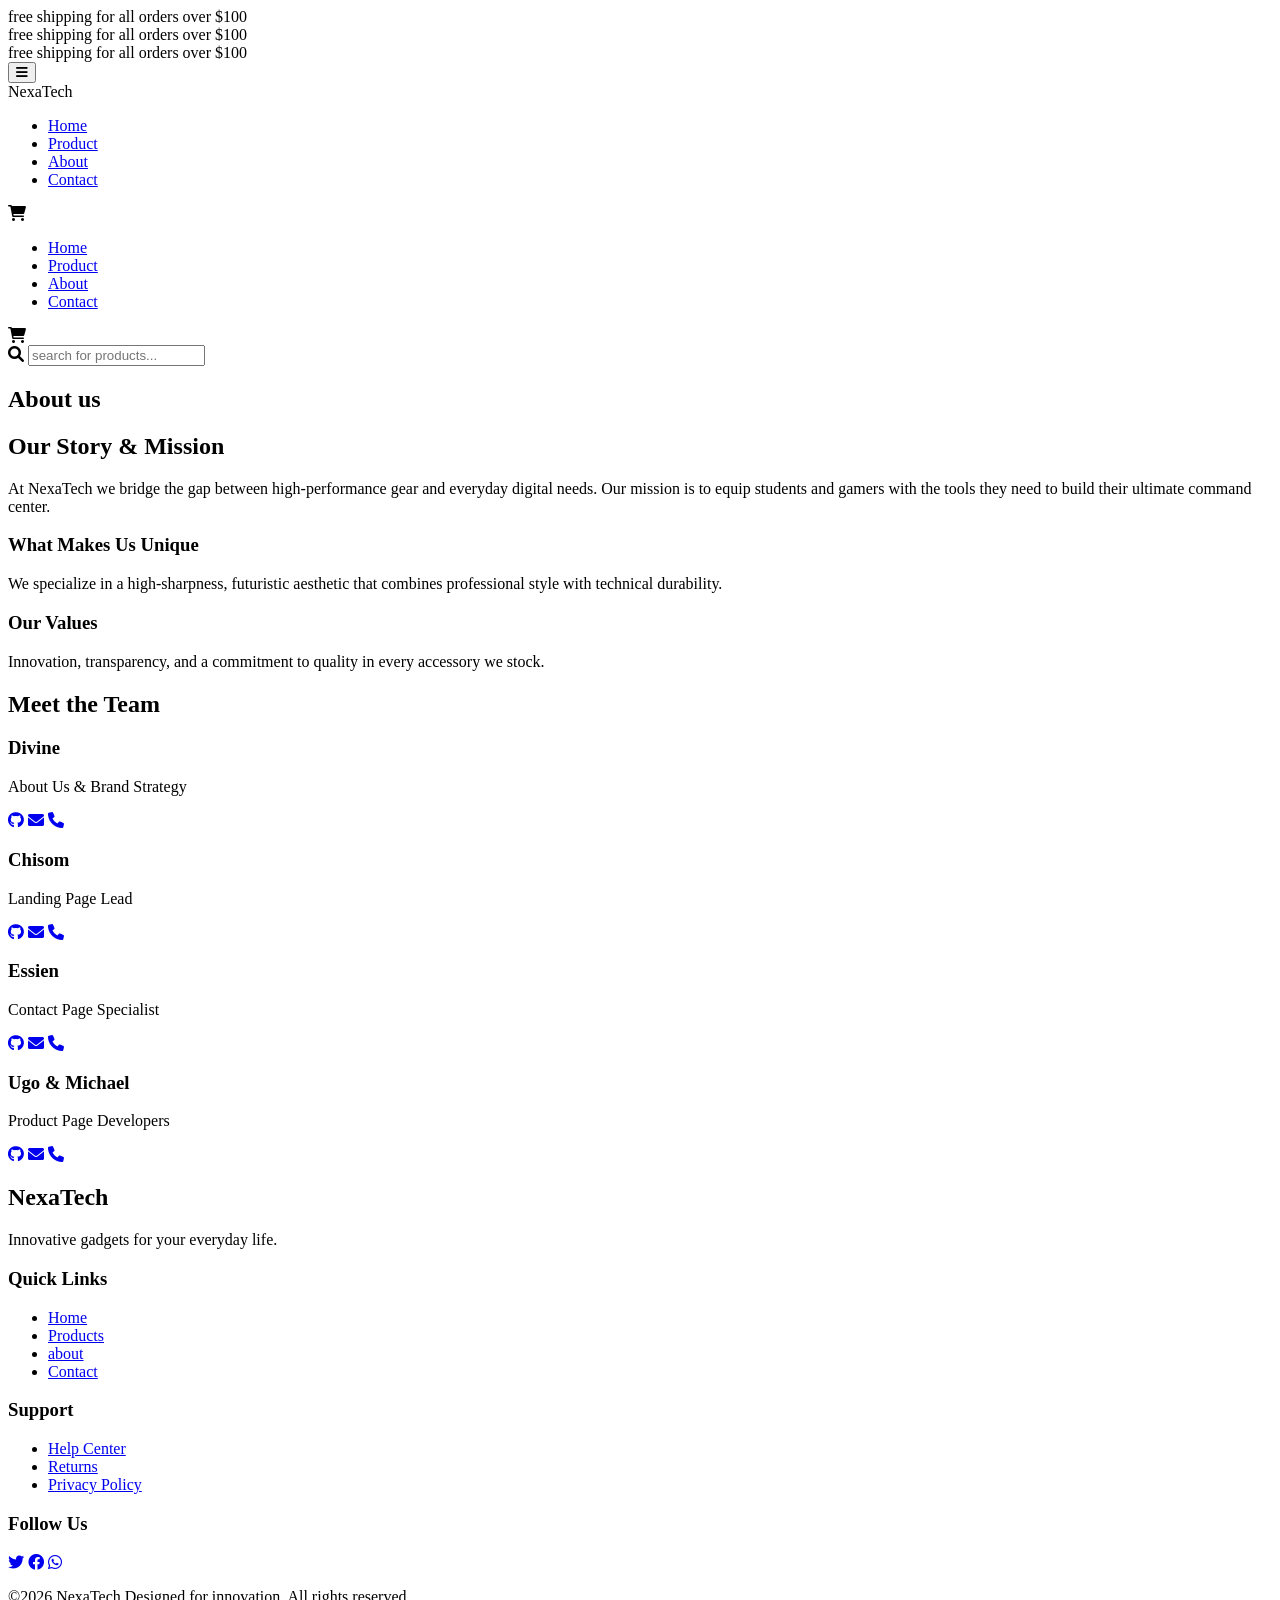
==== about.html @ 60d642ad "added about page with its section/styled them" ====
<!DOCTYPE html>
<html lang="en">
<head>
    <meta charset="UTF-8">
    <meta name="viewport" content="width=device-width, initial-scale=1.0">
    <title>About Us</title>
    
    <link rel="preconnect" href="https://fonts.googleapis.com">
    <link rel="preconnect" href="https://fonts.gstatic.com" crossorigin>
    <link href="https://fonts.googleapis.com/css2?family=Poppins:ital,wght@0,100;0,200;0,300;0,400;0,500;0,600;0,700;0,800;0,900;1,100;1,200;1,300;1,400;1,500;1,600;1,700;1,800;1,900&display=swap" rel="stylesheet">

    
    <link rel="preconnect" href="https://fonts.googleapis.com">
    <link rel="preconnect" href="https://fonts.gstatic.com" crossorigin>
    <link href="https://fonts.googleapis.com/css2?family=Roboto:ital,wght@0,100..900;1,100..900&display=swap" rel="stylesheet">

    
    <link rel="stylesheet" href="https://cdnjs.cloudflare.com/ajax/libs/font-awesome/6.0.0/css/all.min.css">
    
    <link rel="stylesheet" href="./CSS/about.css">
</head>
<body>

    <main>
        <!-- top bar -->
    <article class="top-bar">
        <div>free shipping for all orders over $100</div>
        <div>free shipping for all orders over $100</div>
        <div>free shipping for all orders over $100</div>
    </article>

    <header>

        <nav>
            <div>
                <button>
                    <i class="fa-solid fa-bars"></i>
                </button>
            </div>
            <div class="logo">
                NexaTech
            </div>
            <ul class="mobile-nav-links">
                <li><a href="index.html"> Home </a></li>
                <li><a href="product.html">Product</a></li>
                <li><a href="about.html"> About </a></li>
                <li><a href="contact.hmtl">Contact</a></li>
            </ul>
            <div class="icons">
               <span><i class="fa-solid fa-cart-shopping"></i></span>
           </div>
       </nav>

       <nav>
            <ul class="desktop-nav-links">
                <li><a href="index.html"> Home </a></li>
                <li><a href="product.html">Product</a></li>
                <li><a href="about.html"> About </a></li>
                <li><a href="contact.hmtl">Contact</a></li>
            </ul>
            <div class="icons1">
               <span><i class="fa-solid fa-cart-shopping"></i></span>
           </div>
        </nav>

        <div class="search">
            <span><i class="fa-solid fa-magnifying-glass"></i></span>
            <input type="text" placeholder="search for products...">

        </div>
        
    </header>


        <!-- <header class="about-hero">
            <h1>About Us</h1>
        </header> -->

        <div class="container">
            <section class="container1">
                
                <h1> About us</h1>
            </section>
            <section class="content-block">
                <h2>Our Story & Mission</h2>
                <p>At NexaTech we bridge the gap between high-performance gear and everyday digital needs. Our mission is to equip students and gamers with the tools they need to build their ultimate command center.</p>
            </section>

            <section class="values-grid">
                <article class="card">
                    <h3>What Makes Us Unique</h3>
                    <p>We specialize in a high-sharpness, futuristic aesthetic that combines professional style with technical durability.</p>
                </article>
                <article class="card">
                    <h3>Our Values</h3>
                    <p>Innovation, transparency, and a commitment to quality in every accessory we stock.</p>
                </article>
            </section>

            <section class="team-section">
                <h2>Meet the Team</h2>
                <div class="team-grid">
                    
                    <div class="member">
                        <h3>Divine</h3>
                        <p>About Us & Brand Strategy</p>
                        <div class="social-links">
                            <a href="https://github.com/" target="_blank" aria-label="GitHub"><i class="fa-brands fa-github"></i></a>
                            <a href="mailto:divine@example.com" aria-label="Email"><i class="fa-solid fa-envelope"></i></a>
                            <a href="tel:+234000000000" aria-label="Phone"><i class="fa-solid fa-phone"></i></a>
                        </div>
                    </div>

                    <div class="member">
                        <h3>Chisom</h3>
                        <p>Landing Page Lead</p>
                        <div class="social-links">
                            <a href="#" target="_blank"><i class="fa-brands fa-github"></i></a>
                            <a href="mailto:chisom@example.com"><i class="fa-solid fa-envelope"></i></a>
                            <a href="tel:+234000000000"><i class="fa-solid fa-phone"></i></a>
                        </div>
                    </div>

                    <div class="member">
                        <h3>Essien</h3>
                        <p>Contact Page Specialist</p>
                        <div class="social-links">
                            <a href="#" target="_blank"><i class="fa-brands fa-github"></i></a>
                            <a href="mailto:essien@example.com"><i class="fa-solid fa-envelope"></i></a>
                            <a href="tel:+234000000000"><i class="fa-solid fa-phone"></i></a>
                        </div>
                    </div>

                    <div class="member">
                        <h3>Ugo & Michael</h3>
                        <p>Product Page Developers</p>
                        <div class="social-links">
                            <a href="#" target="_blank"><i class="fa-brands fa-github"></i></a>
                            <a href="mailto:team@example.com"><i class="fa-solid fa-envelope"></i></a>
                            <a href="tel:+234000000000"><i class="fa-solid fa-phone"></i></a>
                        </div>
                    </div>

                </div>
            </section>
        </div>
    </main>

                <!-- footer section -->
    <footer class="footer">

        <div class="footer-container">

            <div class="footer-col">
                <h2 class="logo">NexaTech</h2>
                <p>Innovative gadgets for your everyday life.</p>
            </div>

                <!--  Quick Links -->
            <div class="footer-col">
                <h3>Quick Links</h3>
                <ul>
                    <li><a href="index.html">Home</a></li>
                    <li><a href="product.html">Products</a></li>
                    <li><a href="about.html">about</a></li>
                    <li><a href="contact.html">Contact</a></li>
                </ul>
            </div>

            <!-- Support -->
            <div class="footer-col">
                <h3>Support</h3>
                <ul>
                    <li><a href="#">Help Center</a></li>
                    <li><a href="#">Returns</a></li>
                    <li><a href="#">Privacy Policy</a></li>
                </ul>
            </div>

            <!-- Social -->
            <div class="footer-col">
                <h3>Follow Us</h3>
                <div class="socials">
                    <a href="https://twitter.com" target="_blank">
                   <i class="fa-brands fa-twitter"></i></a>

                  <a href="https://facebook.com" target="_blank">
                  <i class="fa-brands fa-facebook"></i></a>

                  <a href="https://wa.me/2348012345678" target="_blank">
                  <i class="fa-brands fa-whatsapp"></i>
                  <a>
                </div>
            </div>

            <!--Bottom -->
            <div class="footer-bottom">
                <p>&copy;2026 NexaTech.Designed for innovation. All rights reserved.</p>
            </div>

        </div>
    </footer>

</body>
</html>
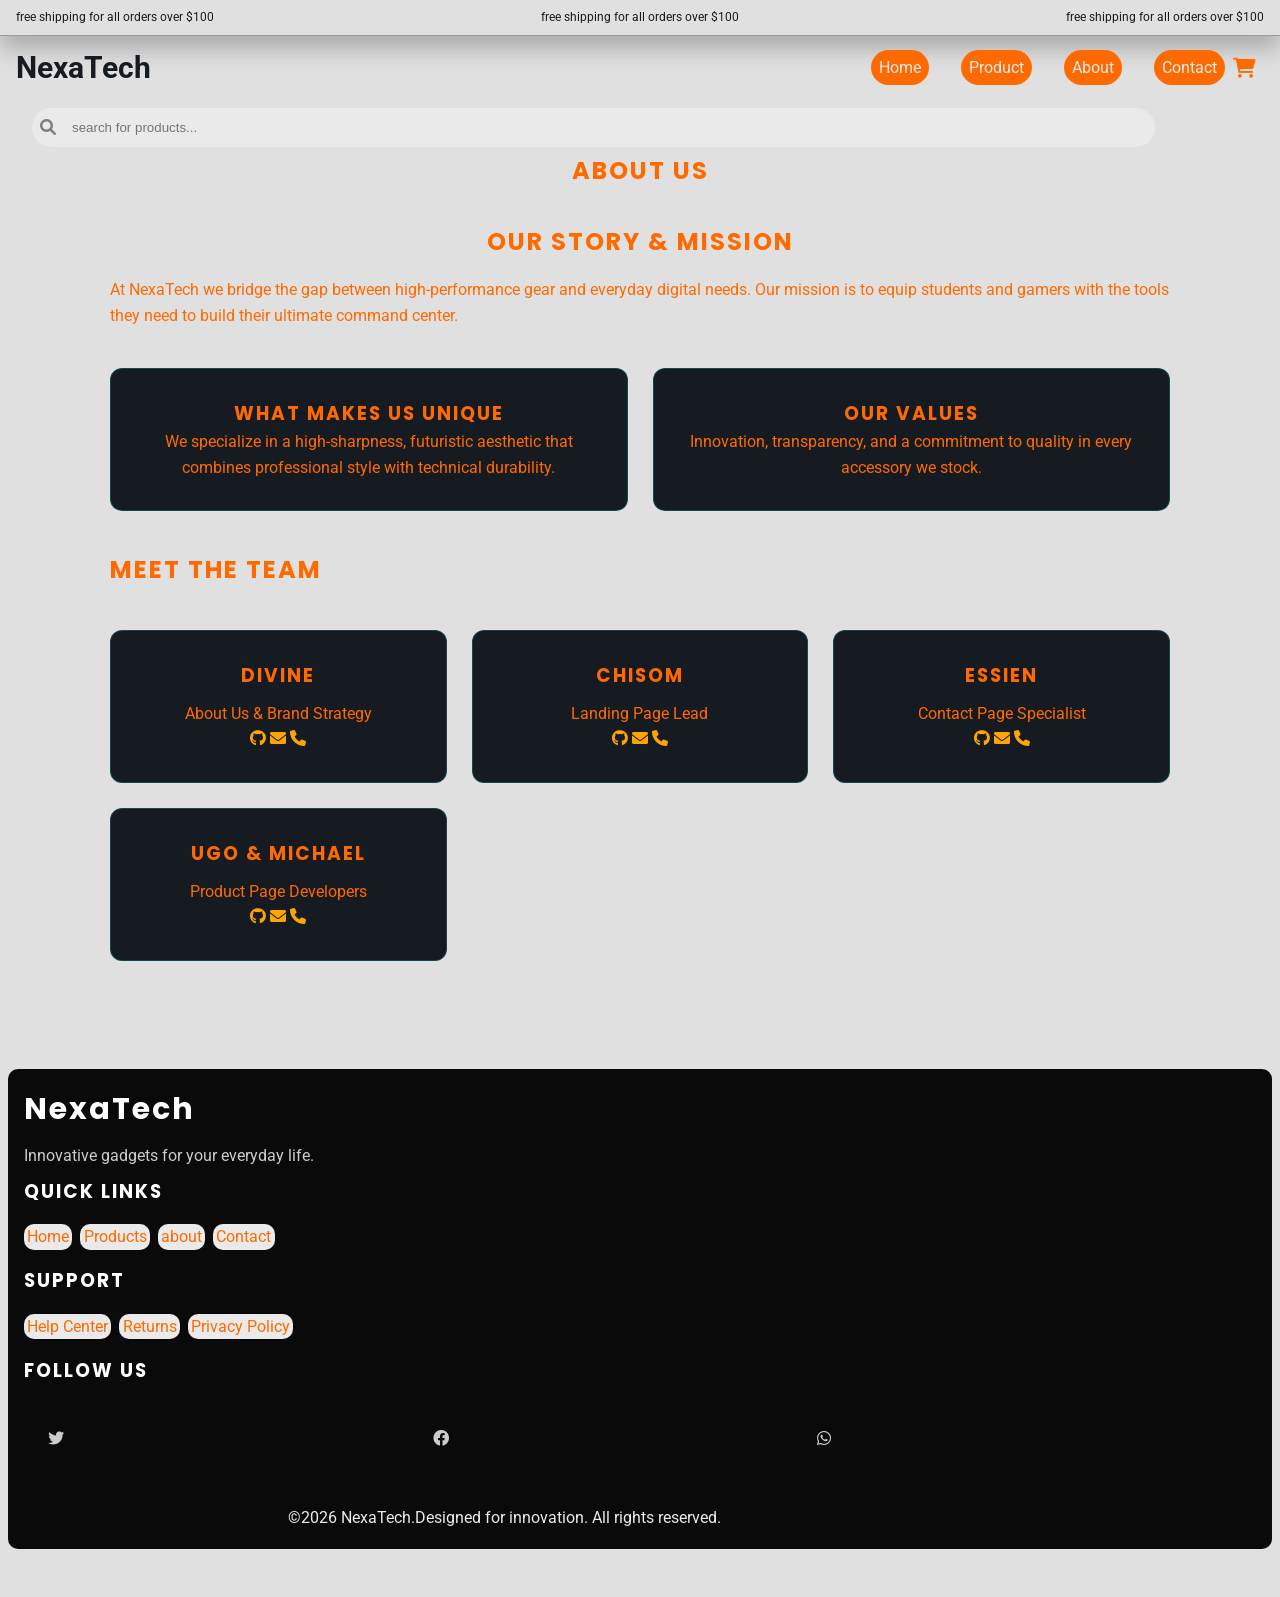
==== commit 4b9e0ecd: "fix-ref path to about.css" ====
--- a/about.html
+++ b/about.html
@@ -17,7 +17,7 @@
     
     <link rel="stylesheet" href="https://cdnjs.cloudflare.com/ajax/libs/font-awesome/6.0.0/css/all.min.css">
     
-    <link rel="stylesheet" href="./CSS/about.css">
+    <link rel="stylesheet" href="css/about.css">
 </head>
 <body>
 
@@ -44,7 +44,7 @@
                 <li><a href="index.html"> Home </a></li>
                 <li><a href="product.html">Product</a></li>
                 <li><a href="about.html"> About </a></li>
-                <li><a href="contact.hmtl">Contact</a></li>
+                <li><a href="contact.html">Contact</a></li>
             </ul>
             <div class="icons">
                <span><i class="fa-solid fa-cart-shopping"></i></span>
@@ -56,7 +56,7 @@
                 <li><a href="index.html"> Home </a></li>
                 <li><a href="product.html">Product</a></li>
                 <li><a href="about.html"> About </a></li>
-                <li><a href="contact.hmtl">Contact</a></li>
+                <li><a href="contact.html">Contact</a></li>
             </ul>
             <div class="icons1">
                <span><i class="fa-solid fa-cart-shopping"></i></span>
--- a/css/about.css
+++ b/css/about.css
@@ -0,0 +1,394 @@
+
+* {
+    margin: 0;
+    padding: 0;
+    box-sizing: border-box; 
+}
+
+ul {
+    list-style: none;
+}
+
+ a {
+    text-decoration: none;
+} 
+
+body {
+    background-color: #e0e0e0;
+    color: #ff6a00;
+    font-family: 'Roboto', sans-serif; 
+    line-height: 1.6;
+    
+}
+
+h1, h2, h3 {
+    font-family: 'Poppins', sans-serif; 
+    color: #ff6a00; 
+    text-transform: uppercase;
+    letter-spacing: 2px;
+}
+
+.top-bar {
+    display: flex;
+    font-size: 12px;
+    font-weight: 400;
+    gap: 0.2rem;
+    width: 100%;
+    max-width: 2000px;
+    height: auto;
+    padding:0 0.5rem;
+    border-bottom: 1px solid rgba(0, 0, 0, 0.3);
+    box-shadow: 0 12px 25px rgba(0, 0, 0, 0.25);
+    color: #161b22;
+    
+   
+}
+
+header nav {
+   margin: 0.5rem 1rem;
+   display: flex;
+   justify-content: space-between;
+   align-items: center;
+   position: relative;
+   
+}
+
+.mobile-nav-links {
+    position: absolute;
+    top: 100%;
+    left: 0;
+    display: none;
+}
+
+.desktop-nav-links {
+    display: none;
+}
+.logo {
+    font-size: 30px;
+    font-weight: 700;
+    padding-right: 6rem;
+    color: #161b22;
+    text-transform: capitalize;
+}
+.search {
+    padding-left: 2rem;
+    position: relative;
+    width: 100%;
+   
+}
+.search input {
+    width: 90%;
+    padding: 12px 15px 12px 40px;
+    border-radius: 25px;
+    border: none;
+    background: #EAEAEA;
+    outline: none;
+}
+.icons1 {
+    display: none;
+}
+.icons {
+    color: #161b22;
+}
+.search span {
+    position: absolute;
+    left: 40px;
+    top: 50%;
+    transform: translateY(-50%);
+    font-size: 16px;
+    color: gray;
+}
+
+.container {
+    max-width: 1100px;
+    margin: 0 auto;
+    padding: 40px 20px;
+    
+}
+.container1 {
+    display: flex;
+    flex-direction: column;
+    align-items: center;
+   padding-bottom: 2rem;
+}
+
+.content-block {
+    display: flex;
+    flex-direction: column;
+    gap: 1rem;
+    align-items: center;
+}
+
+.about-hero {
+    height: 50vh;
+    display: flex;
+    justify-content: center;
+    align-items: center;
+    text-align: center;
+    
+    background-size: cover; 
+    background-position: center;
+    border-bottom: 2px solid #ff6a00;
+}
+
+.about-hero h1 {
+    font-size: 3.5rem;
+}
+
+.team-grid, .values-grid {
+    display: grid; 
+    grid-template-columns: repeat(auto-fit, minmax(250px, 1fr));
+    gap: 25px;
+    margin: 40px 0;
+}
+
+.member, .card {
+    background: #161b22;
+    padding: 30px;
+    border-radius: 12px;
+    border: 1px solid rgba(0, 242, 255, 0.2);
+    text-align: center;
+    transition: all 0.3s ease; 
+}
+.social-links a {
+    color: orange;
+}
+
+.member:hover, .card:hover {
+    transform: translateY(-10px); 
+    border-color: #ff6a00;
+    box-shadow: 0 10px 30px rgba(0, 242, 255, 0.3);
+}
+
+.member h3 {
+    margin-bottom: 10px;
+}
+
+
+.mission, .guarantee {
+    text-align: center;
+    margin-bottom: 80px;
+}
+
+.mission h2, .guarantee h2 {
+    margin-bottom: 20px;
+}
+
+.footer {
+  background: #0A0A0A;
+  color: #ccc;
+  padding: 1rem;
+  margin: 3rem 0.5rem;
+  border-radius: 10px;
+  width: 100%;
+ 
+}
+
+.footer-container {
+  display: flex;
+  flex-direction: column;
+  gap: 2rem;
+  max-width: 1200px;
+  margin: auto;
+}
+.footer-col ul {
+    display: flex;
+    gap: 0.5rem;
+}
+
+.footer-col h2,
+.footer-col h3 {
+  color: white;
+  margin-bottom: 10px;
+}
+
+.footer-col p {
+  font-size: 16px;
+  line-height: 1.6;
+}
+
+.footer-col ul li {
+  margin: 8px 0;
+ 
+}
+
+.footer-col ul li a {
+  color: #FF6A00;
+  text-decoration: none;
+  transition: 0.3s;
+  padding: 0.2rem;
+  background-color: #EAEAEA;
+  border-radius: 10px;
+  white-space: nowrap;
+}
+
+.footer-col ul li a:hover {
+  color: white;
+  background-color: #FF6A00;
+  cursor: pointer;
+}
+.footer-col .socials {
+    display: flex;
+    justify-content: space-between;
+    padding: 1rem 1rem;
+}
+
+.socials a {
+  display: block;
+  margin: 6px 0;
+  color: #ccc;
+  text-decoration: none;
+  padding: 0.5rem;
+}
+
+.socials a:hover {
+  color: orange;
+}
+
+
+/* Bottom */
+.footer-buttom {
+    width: 100%;
+    height: auto;
+    
+}
+.footer-bottom p {
+    color: #EAEAEA;
+   padding: 1rem 1rem;
+   border-radius:12px ;
+   width:80%;
+   text-align: center; 
+    
+ 
+}
+
+
+@media (min-width: 768px) {
+    .container1 {
+        display: flex;
+        flex-direction: column;
+        align-items: center;
+        margin-top: 2rem;
+    }
+    .mobile-nav-links {
+        display: none;
+    }
+    nav div button {
+        display: none;
+    }
+    nav .icons {
+        display: none;
+    }
+    nav .icons1 {
+        display: block;
+    }
+    .desktop-nav-links {
+        display:  flex;
+        gap: 2rem;
+    }
+
+    .desktop-nav-links a {
+        color: #EAEAEA;
+        background-color: #FF6A00;
+        padding: 0.5rem 0.5rem;
+        border-radius: 20px;
+    }
+    .desktop-nav-links a:hover {
+        color:#FF6A00;
+        background-color: #EAEAEA; 
+        padding: 0.5rem 0.5rem;
+        cursor: pointer;
+    }
+
+    header {
+        margin: 0.5rem 0;
+        display: flex;
+        justify-content: space-between;
+        align-items: center;
+        position: relative;
+        width: 100%;
+        gap: 1rem;
+   }
+
+   header .search {
+        margin-top: 0.5rem;
+        position: absolute;
+        top: 100%;
+        left: 0;
+        right: 0;
+   }
+   .icons1 {
+        padding: 0.5rem;
+        font-size: 20px;
+   }
+   .icons1:hover {
+    color: #FF6A00;
+   }
+   /* top bar */
+
+   .top-bar {
+    display: flex;
+    gap: 2rem;
+    padding: 0.5rem 1rem;
+    justify-content: space-between;
+    font-size: 12px;
+   }
+
+    .about-hero h1 {
+        font-size: 2.2rem;
+    }
+    
+    .container {
+        padding: 20px;
+    }
+
+    .footer {
+        height: 30rem;
+        width: auto;
+       
+    }
+    .footer-container {
+        margin: 0 0;
+        padding:0 0;
+        gap: 0.5rem;
+    }
+
+    .footer-col {
+        padding: 0 1rem;
+        margin: 0 0;
+    }
+}
+@media (min-width:1024px) {
+    header {
+        margin: auto;
+        max-width: 2000px;
+        display: flex;
+        justify-content: space-between;
+        align-items: center;
+        position: relative;
+        width: 100%;
+        gap: 1rem;
+   }
+
+   .footer {
+        height: 30rem;
+        width: auto;
+       
+    }
+    .footer-container {
+        margin: 0 0;
+        padding: 0 0;
+        gap: 0.5rem;
+    }
+
+    .footer-col {
+        padding: 0 0;
+        margin: 0 0;
+    }
+    .footer-bottom {
+        margin: auto;
+        width: 100%;
+        max-width: 2000px;
+   }
+   
+   }
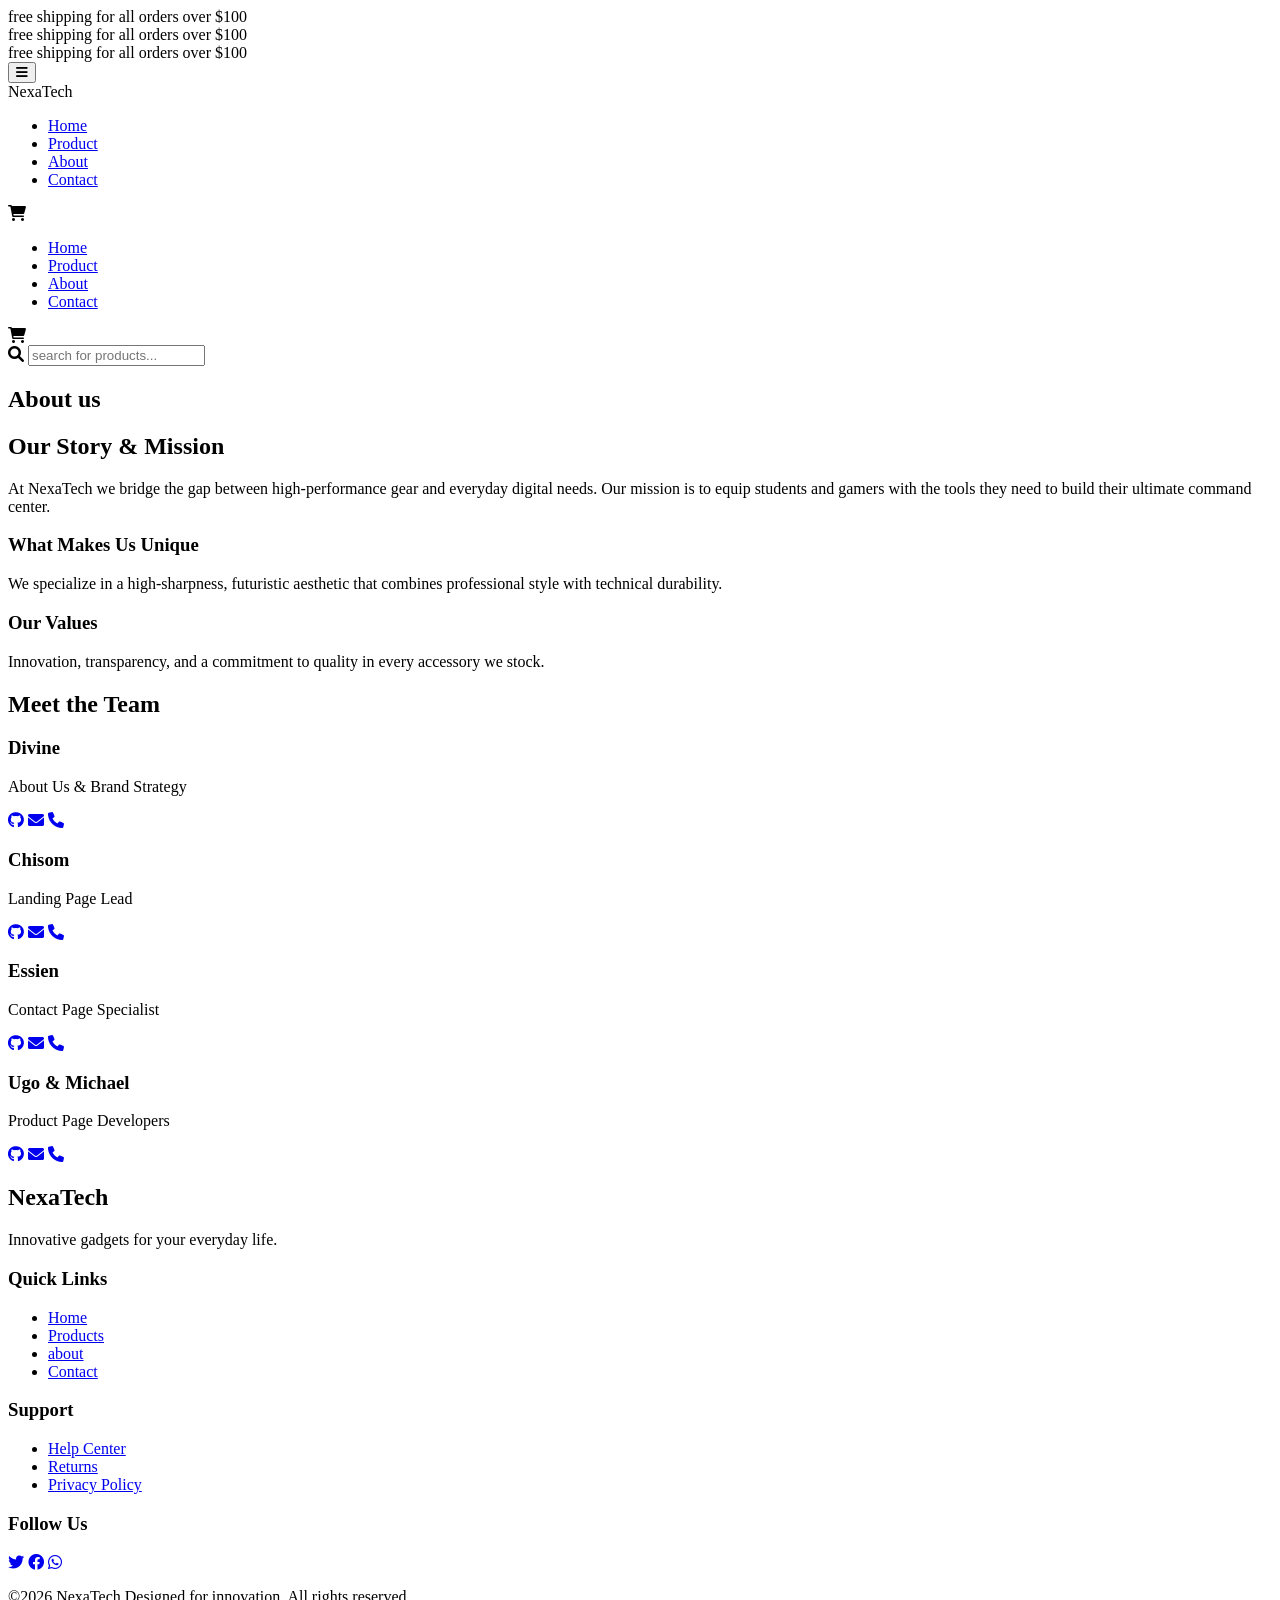
==== commit 45effc80: "fix-link on about.html" ====
--- a/about.html
+++ b/about.html
@@ -17,7 +17,6 @@
     
     <link rel="stylesheet" href="https://cdnjs.cloudflare.com/ajax/libs/font-awesome/6.0.0/css/all.min.css">
     
-    <link rel="stylesheet" href="css/about.css">
 </head>
 <body>
 
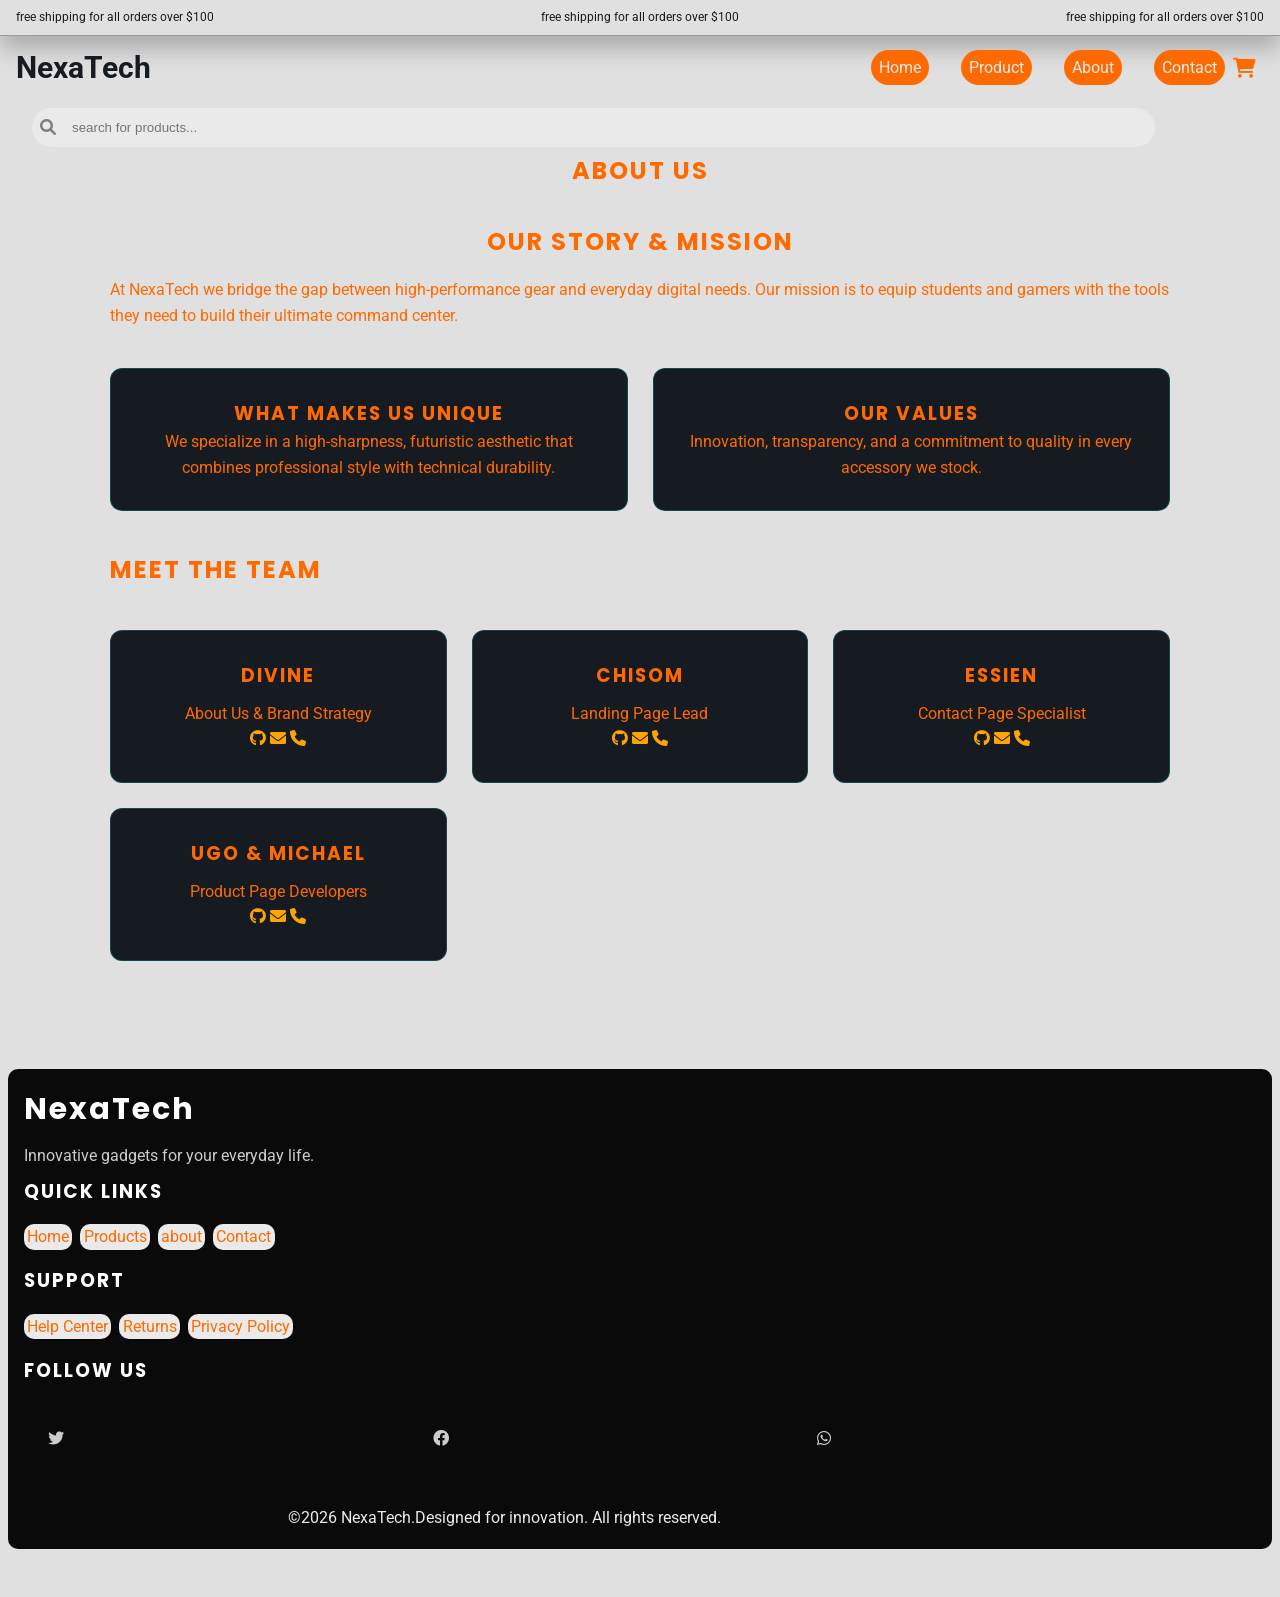
==== commit e26b2582: "fix-link about.html" ====
--- a/about.html
+++ b/about.html
@@ -16,6 +16,8 @@
 
     
     <link rel="stylesheet" href="https://cdnjs.cloudflare.com/ajax/libs/font-awesome/6.0.0/css/all.min.css">
+
+    <link rel="stylesheet" href="css/about.css">
     
 </head>
 <body>
--- a/css/about.css
+++ b/css/about.css
@@ -0,0 +1,394 @@
+
+* {
+    margin: 0;
+    padding: 0;
+    box-sizing: border-box; 
+}
+
+ul {
+    list-style: none;
+}
+
+ a {
+    text-decoration: none;
+} 
+
+body {
+    background-color: #e0e0e0;
+    color: #ff6a00;
+    font-family: 'Roboto', sans-serif; 
+    line-height: 1.6;
+    
+}
+
+h1, h2, h3 {
+    font-family: 'Poppins', sans-serif; 
+    color: #ff6a00; 
+    text-transform: uppercase;
+    letter-spacing: 2px;
+}
+
+.top-bar {
+    display: flex;
+    font-size: 12px;
+    font-weight: 400;
+    gap: 0.2rem;
+    width: 100%;
+    max-width: 2000px;
+    height: auto;
+    padding:0 0.5rem;
+    border-bottom: 1px solid rgba(0, 0, 0, 0.3);
+    box-shadow: 0 12px 25px rgba(0, 0, 0, 0.25);
+    color: #161b22;
+    
+   
+}
+
+header nav {
+   margin: 0.5rem 1rem;
+   display: flex;
+   justify-content: space-between;
+   align-items: center;
+   position: relative;
+   
+}
+
+.mobile-nav-links {
+    position: absolute;
+    top: 100%;
+    left: 0;
+    display: none;
+}
+
+.desktop-nav-links {
+    display: none;
+}
+.logo {
+    font-size: 30px;
+    font-weight: 700;
+    padding-right: 6rem;
+    color: #161b22;
+    text-transform: capitalize;
+}
+.search {
+    padding-left: 2rem;
+    position: relative;
+    width: 100%;
+   
+}
+.search input {
+    width: 90%;
+    padding: 12px 15px 12px 40px;
+    border-radius: 25px;
+    border: none;
+    background: #EAEAEA;
+    outline: none;
+}
+.icons1 {
+    display: none;
+}
+.icons {
+    color: #161b22;
+}
+.search span {
+    position: absolute;
+    left: 40px;
+    top: 50%;
+    transform: translateY(-50%);
+    font-size: 16px;
+    color: gray;
+}
+
+.container {
+    max-width: 1100px;
+    margin: 0 auto;
+    padding: 40px 20px;
+    
+}
+.container1 {
+    display: flex;
+    flex-direction: column;
+    align-items: center;
+   padding-bottom: 2rem;
+}
+
+.content-block {
+    display: flex;
+    flex-direction: column;
+    gap: 1rem;
+    align-items: center;
+}
+
+.about-hero {
+    height: 50vh;
+    display: flex;
+    justify-content: center;
+    align-items: center;
+    text-align: center;
+    
+    background-size: cover; 
+    background-position: center;
+    border-bottom: 2px solid #ff6a00;
+}
+
+.about-hero h1 {
+    font-size: 3.5rem;
+}
+
+.team-grid, .values-grid {
+    display: grid; 
+    grid-template-columns: repeat(auto-fit, minmax(250px, 1fr));
+    gap: 25px;
+    margin: 40px 0;
+}
+
+.member, .card {
+    background: #161b22;
+    padding: 30px;
+    border-radius: 12px;
+    border: 1px solid rgba(0, 242, 255, 0.2);
+    text-align: center;
+    transition: all 0.3s ease; 
+}
+.social-links a {
+    color: orange;
+}
+
+.member:hover, .card:hover {
+    transform: translateY(-10px); 
+    border-color: #ff6a00;
+    box-shadow: 0 10px 30px rgba(0, 242, 255, 0.3);
+}
+
+.member h3 {
+    margin-bottom: 10px;
+}
+
+
+.mission, .guarantee {
+    text-align: center;
+    margin-bottom: 80px;
+}
+
+.mission h2, .guarantee h2 {
+    margin-bottom: 20px;
+}
+
+.footer {
+  background: #0A0A0A;
+  color: #ccc;
+  padding: 1rem;
+  margin: 3rem 0.5rem;
+  border-radius: 10px;
+  width: 100%;
+ 
+}
+
+.footer-container {
+  display: flex;
+  flex-direction: column;
+  gap: 2rem;
+  max-width: 1200px;
+  margin: auto;
+}
+.footer-col ul {
+    display: flex;
+    gap: 0.5rem;
+}
+
+.footer-col h2,
+.footer-col h3 {
+  color: white;
+  margin-bottom: 10px;
+}
+
+.footer-col p {
+  font-size: 16px;
+  line-height: 1.6;
+}
+
+.footer-col ul li {
+  margin: 8px 0;
+ 
+}
+
+.footer-col ul li a {
+  color: #FF6A00;
+  text-decoration: none;
+  transition: 0.3s;
+  padding: 0.2rem;
+  background-color: #EAEAEA;
+  border-radius: 10px;
+  white-space: nowrap;
+}
+
+.footer-col ul li a:hover {
+  color: white;
+  background-color: #FF6A00;
+  cursor: pointer;
+}
+.footer-col .socials {
+    display: flex;
+    justify-content: space-between;
+    padding: 1rem 1rem;
+}
+
+.socials a {
+  display: block;
+  margin: 6px 0;
+  color: #ccc;
+  text-decoration: none;
+  padding: 0.5rem;
+}
+
+.socials a:hover {
+  color: orange;
+}
+
+
+/* Bottom */
+.footer-buttom {
+    width: 100%;
+    height: auto;
+    
+}
+.footer-bottom p {
+    color: #EAEAEA;
+   padding: 1rem 1rem;
+   border-radius:12px ;
+   width:80%;
+   text-align: center; 
+    
+ 
+}
+
+
+@media (min-width: 768px) {
+    .container1 {
+        display: flex;
+        flex-direction: column;
+        align-items: center;
+        margin-top: 2rem;
+    }
+    .mobile-nav-links {
+        display: none;
+    }
+    nav div button {
+        display: none;
+    }
+    nav .icons {
+        display: none;
+    }
+    nav .icons1 {
+        display: block;
+    }
+    .desktop-nav-links {
+        display:  flex;
+        gap: 2rem;
+    }
+
+    .desktop-nav-links a {
+        color: #EAEAEA;
+        background-color: #FF6A00;
+        padding: 0.5rem 0.5rem;
+        border-radius: 20px;
+    }
+    .desktop-nav-links a:hover {
+        color:#FF6A00;
+        background-color: #EAEAEA; 
+        padding: 0.5rem 0.5rem;
+        cursor: pointer;
+    }
+
+    header {
+        margin: 0.5rem 0;
+        display: flex;
+        justify-content: space-between;
+        align-items: center;
+        position: relative;
+        width: 100%;
+        gap: 1rem;
+   }
+
+   header .search {
+        margin-top: 0.5rem;
+        position: absolute;
+        top: 100%;
+        left: 0;
+        right: 0;
+   }
+   .icons1 {
+        padding: 0.5rem;
+        font-size: 20px;
+   }
+   .icons1:hover {
+    color: #FF6A00;
+   }
+   /* top bar */
+
+   .top-bar {
+    display: flex;
+    gap: 2rem;
+    padding: 0.5rem 1rem;
+    justify-content: space-between;
+    font-size: 12px;
+   }
+
+    .about-hero h1 {
+        font-size: 2.2rem;
+    }
+    
+    .container {
+        padding: 20px;
+    }
+
+    .footer {
+        height: 30rem;
+        width: auto;
+       
+    }
+    .footer-container {
+        margin: 0 0;
+        padding:0 0;
+        gap: 0.5rem;
+    }
+
+    .footer-col {
+        padding: 0 1rem;
+        margin: 0 0;
+    }
+}
+@media (min-width:1024px) {
+    header {
+        margin: auto;
+        max-width: 2000px;
+        display: flex;
+        justify-content: space-between;
+        align-items: center;
+        position: relative;
+        width: 100%;
+        gap: 1rem;
+   }
+
+   .footer {
+        height: 30rem;
+        width: auto;
+       
+    }
+    .footer-container {
+        margin: 0 0;
+        padding: 0 0;
+        gap: 0.5rem;
+    }
+
+    .footer-col {
+        padding: 0 0;
+        margin: 0 0;
+    }
+    .footer-bottom {
+        margin: auto;
+        width: 100%;
+        max-width: 2000px;
+   }
+   
+   }
